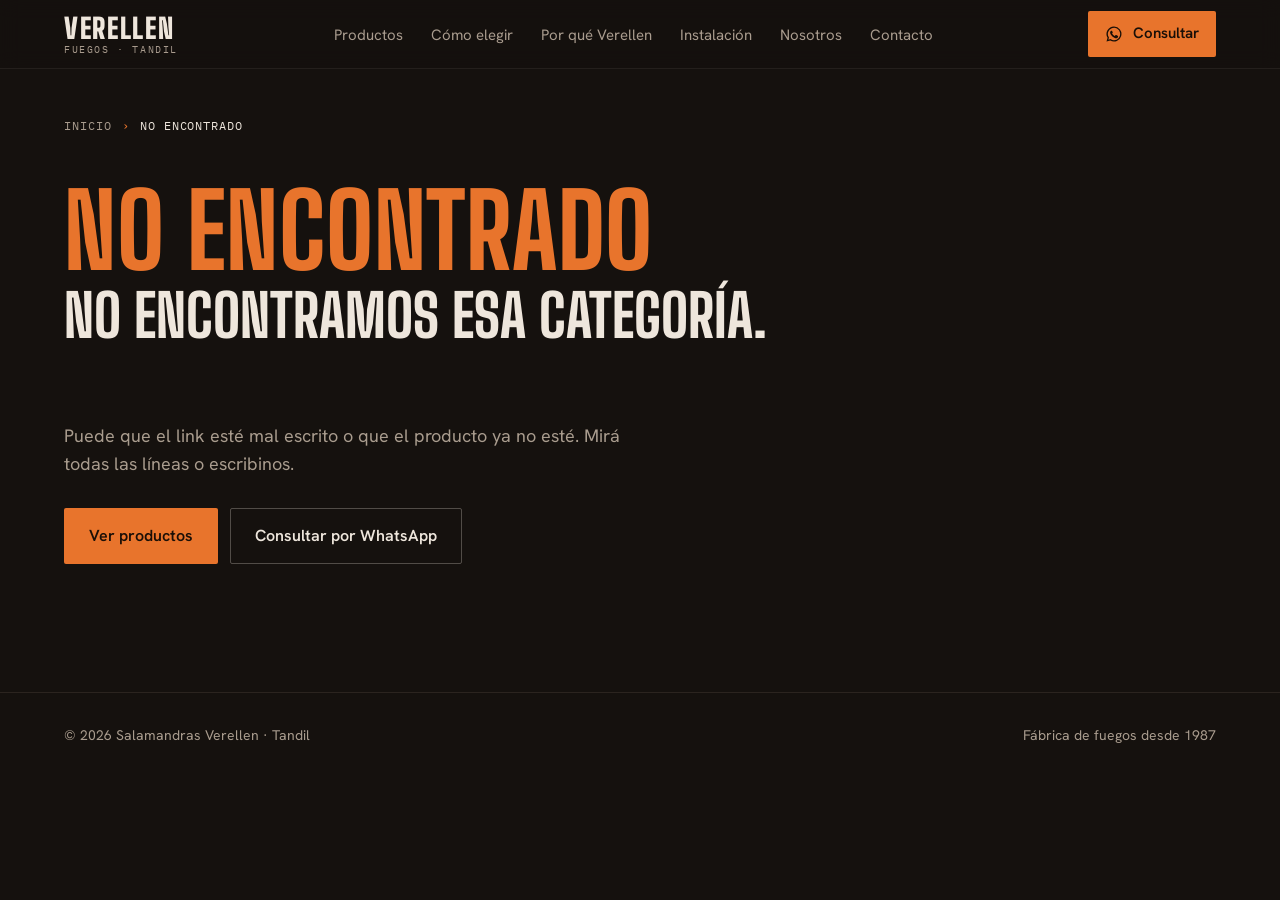
==== categoria.html @ 6d160955 "Catálogo navegable: páginas de categoría y de producto Agrega categoria.html y producto.html, que se" ====
<!doctype html>
<html lang="es-AR">
<head>
<meta charset="utf-8">
<meta name="viewport" content="width=device-width, initial-scale=1, viewport-fit=cover">
<title>Catálogo · Verellen</title>
<meta name="description" content="Salamandras, hogares, parrillas y hornos a leña de Verellen. Fabricados en Tandil desde 1987.">
<link rel="preconnect" href="https://fonts.googleapis.com">
<link rel="preconnect" href="https://fonts.gstatic.com" crossorigin>
<link rel="stylesheet" href="https://fonts.googleapis.com/css2?family=Big+Shoulders+Display:wght@500;700;800;900&family=Hanken+Grotesk:wght@400;500;600&family=IBM+Plex+Mono:wght@400;500&display=swap">
<link rel="stylesheet" href="/assets/styles.css">
</head>
<body data-pagina="categoria">

<header class="nav">
  <div class="wrap">
    <a class="logo" href="/" aria-label="Verellen, inicio"><b>VERELLEN</b><span>Fuegos · Tandil</span></a>
    <nav aria-label="Principal">
      <ul>
        <li><a href="/#productos">Productos</a></li>
        <li><a href="/#elegir">Cómo elegir</a></li>
        <li><a href="/#por-que">Por qué Verellen</a></li>
        <li><a href="/#instalacion">Instalación</a></li>
        <li><a href="/#nosotros">Nosotros</a></li>
        <li><a href="/#contacto">Contacto</a></li>
      </ul>
    </nav>
    <a class="btn btn-fuego" href="https://wa.me/5492494595007?text=Hola%21%20Quisiera%20m%C3%A1s%20informaci%C3%B3n%20sobre%20sus%20productos." target="_blank" rel="noopener">
      <svg viewBox="0 0 24 24" fill="currentColor" aria-hidden="true"><path d="M12 2a10 10 0 0 0-8.6 15.1L2 22l5-1.3A10 10 0 1 0 12 2Zm0 18.2a8.2 8.2 0 0 1-4.2-1.2l-.3-.2-3 .8.8-2.9-.2-.3A8.2 8.2 0 1 1 12 20.2Zm4.5-6.1c-.2-.1-1.5-.7-1.7-.8-.2-.1-.4-.1-.6.1l-.8 1c-.1.2-.3.2-.5.1a6.7 6.7 0 0 1-3.3-2.9c-.3-.4.2-.4.7-1.3.1-.2 0-.3 0-.4l-.8-1.8c-.2-.5-.4-.4-.6-.4h-.5a1 1 0 0 0-.7.3 3 3 0 0 0-.9 2.2 5.2 5.2 0 0 0 1.1 2.7 11.8 11.8 0 0 0 4.5 4c1.7.7 2.3.8 3.2.6.5-.1 1.5-.6 1.7-1.2.2-.6.2-1.1.2-1.2-.1-.1-.3-.2-.5-.3Z"/></svg>
      <span>Consultar</span>
    </a>
  </div>
</header>

<main id="app">
  <noscript><div class="wrap pagina"><p class="lead">Para ver el catálogo hace falta JavaScript. Escribinos por WhatsApp al 0249 15 459-5007.</p></div></noscript>
</main>

<footer>
  <div class="wrap">
    <span>© 2026 Salamandras Verellen · Tandil</span>
    <span>Fábrica de fuegos desde 1987</span>
  </div>
</footer>

<a class="wa-flot" href="https://wa.me/5492494595007?text=Hola%21%20Quisiera%20m%C3%A1s%20informaci%C3%B3n%20sobre%20sus%20productos." target="_blank" rel="noopener" aria-label="Escribir por WhatsApp">
  <svg viewBox="0 0 24 24" fill="currentColor" aria-hidden="true"><path d="M12 2a10 10 0 0 0-8.6 15.1L2 22l5-1.3A10 10 0 1 0 12 2Zm0 18.2a8.2 8.2 0 0 1-4.2-1.2l-.3-.2-3 .8.8-2.9-.2-.3A8.2 8.2 0 1 1 12 20.2Zm4.5-6.1c-.2-.1-1.5-.7-1.7-.8-.2-.1-.4-.1-.6.1l-.8 1c-.1.2-.3.2-.5.1a6.7 6.7 0 0 1-3.3-2.9c-.3-.4.2-.4.7-1.3.1-.2 0-.3 0-.4l-.8-1.8c-.2-.5-.4-.4-.6-.4h-.5a1 1 0 0 0-.7.3 3 3 0 0 0-.9 2.2 5.2 5.2 0 0 0 1.1 2.7 11.8 11.8 0 0 0 4.5 4c1.7.7 2.3.8 3.2.6.5-.1 1.5-.6 1.7-1.2.2-.6.2-1.1.2-1.2-.1-.1-.3-.2-.5-.3Z"/></svg>
</a>

<script src="/data/productos.js"></script>
<script src="/assets/catalogo.js"></script>
</body>
</html>
---- assets/styles.css ----
/* Estilos comunes de Verellen: home (index.html), categoria.html y producto.html.
   Layout: una sola columna editorial; el hero es fuego vivo, el resto se apaga hacia la brasa. Dos mundos: calefaccionar / cocinar. */
:root{
  --carbon:#15110E;      /* fondo base */
  --hollin:#1D1814;      /* superficies */
  --hierro:#2B241F;      /* bordes y placeholders */
  --ceniza:#EEE6DC;      /* texto */
  --humo:#A99C8E;        /* texto secundario */
  --brasa:#E8742C;       /* acción */
  --ambar:#F4B04F;       /* brillo */
  --display:"Big Shoulders Display", "Arial Narrow", Impact, sans-serif;
  --body:"Hanken Grotesk", "Helvetica Neue", Arial, sans-serif;
  --mono:"IBM Plex Mono", ui-monospace, Menlo, monospace;
  --gutter:clamp(16px,5vw,64px);
  --max:1440px;
  color-scheme:dark;
}
*{box-sizing:border-box}
html{scroll-behavior:smooth}
@media (prefers-reduced-motion:reduce){html{scroll-behavior:auto}}
body{margin:0;background:var(--carbon);color:var(--ceniza);font-family:var(--body);font-size:17px;line-height:1.55;-webkit-font-smoothing:antialiased;overflow-x:hidden}
a{color:inherit}
img{max-width:100%}
.wrap{max-width:var(--max);margin-inline:auto;padding-inline:var(--gutter)}
.eyebrow{font-family:var(--mono);font-size:12px;letter-spacing:.14em;text-transform:uppercase;color:var(--ambar)}
h1,h2,h3{font-family:var(--display);font-weight:800;line-height:.92;letter-spacing:.005em;text-transform:uppercase;margin:0;text-wrap:balance}
h2{font-size:clamp(44px,7vw,88px)}
h3{font-size:30px;font-weight:700;line-height:1}
p{margin:0}
.lead{color:var(--humo);max-width:56ch;font-size:18px}
[hidden]{display:none!important}
:focus-visible{outline:2px solid var(--ambar);outline-offset:3px;border-radius:2px}

/* Botones */
.btn{display:inline-flex;align-items:center;gap:10px;font-family:var(--body);font-weight:600;font-size:16px;text-decoration:none;padding:15px 24px;min-height:48px;border-radius:2px;border:1px solid transparent;transition:background .2s ease-out,color .2s ease-out,border-color .2s ease-out,transform .2s ease-out}
.btn-fuego{background:var(--brasa);color:#1A0F07}
.btn-fuego:hover{background:var(--ambar)}
.btn-linea{border-color:rgba(238,230,220,.28);color:var(--ceniza)}
.btn-linea:hover{border-color:var(--ceniza)}
.btn svg{width:18px;height:18px;flex:none}

/* Nav */
.nav{position:sticky;top:env(safe-area-inset-top,0px);z-index:20;background:rgba(21,17,14,.82);backdrop-filter:blur(10px);-webkit-backdrop-filter:blur(10px);border-bottom:1px solid rgba(238,230,220,.07)}
.nav .wrap{display:flex;align-items:center;justify-content:space-between;gap:24px;min-height:68px}
.logo{display:flex;flex-direction:column;text-decoration:none;line-height:1;flex:none;white-space:nowrap}
.logo b{font-family:var(--display);font-weight:900;font-size:28px;letter-spacing:.06em}
.logo span{font-family:var(--mono);font-size:10px;letter-spacing:.16em;color:var(--humo);text-transform:uppercase;margin-top:3px}
.nav ul{display:flex;gap:28px;list-style:none;margin:0;padding:0}
.nav ul a{text-decoration:none;font-size:15px;color:var(--humo);transition:color .2s;white-space:nowrap}
.nav ul a:hover{color:var(--ceniza)}
.nav .btn{padding:10px 16px;min-height:42px;font-size:15px}
@media (max-width:1100px){.nav ul{gap:18px}}
@media (max-width:900px){.nav ul{display:none}}
@media (max-width:420px){.nav .btn span{display:none}}

/* Hero */
.hero{position:relative;overflow:hidden;isolation:isolate;border-bottom:1px solid var(--hierro);background:var(--carbon) url(hero-bg.jpg) 70% 80%/cover no-repeat}
@media (max-width:759px){.hero{background-image:url(hero-bg-mobile.jpg)}}
.hero-video{position:absolute;inset:0;width:100%;height:100%;object-fit:cover;object-position:70% 80%;z-index:-1}
@media (prefers-reduced-motion:reduce){.hero-video{display:none}}
.hero::after{content:"";position:absolute;inset:0;z-index:-1;background:linear-gradient(90deg,rgba(21,17,14,.92) 0%,rgba(21,17,14,.55) 50%,rgba(21,17,14,.15) 100%),linear-gradient(0deg,var(--carbon) 0%,transparent 35%)}
.hero .wrap{padding-block:clamp(72px,12vw,150px) clamp(56px,8vw,96px);display:grid;gap:28px}
.hero h1{font-size:clamp(50px,8.5vw,124px);max-width:12ch}
.hero h1 em{font-style:normal;color:var(--brasa)}
.hero .lead{color:#CFC4B7;font-size:clamp(17px,1.6vw,20px)}
.ctas{display:flex;flex-wrap:wrap;gap:12px;margin-top:8px}

/* Secciones */
section{padding-block:clamp(72px,10vw,128px)}
.titulo{display:grid;gap:10px}
.titulo h2{font-size:clamp(56px,8vw,104px);color:var(--brasa)}
.subtitulo{font-family:var(--display);font-weight:800;font-size:clamp(32px,4.6vw,60px);line-height:.95;text-transform:uppercase;color:var(--ceniza);text-wrap:balance}
#por-que,.mundo[id]{scroll-margin-top:clamp(72px,8vw,110px)}
.cabeza{display:grid;gap:18px;margin-bottom:clamp(36px,5vw,56px)}

/* Placeholders de foto */
.foto{position:relative;background:var(--hollin);background-image:repeating-linear-gradient(135deg,rgba(238,230,220,.035) 0 1px,transparent 1px 14px);border:1px dashed rgba(238,230,220,.14);display:flex;align-items:flex-end;padding:14px;max-width:100%;overflow:hidden}
.foto::before{content:"";position:absolute;left:50%;bottom:-40%;width:90%;aspect-ratio:1;transform:translateX(-50%);background:radial-gradient(circle,rgba(232,116,44,.22),transparent 65%);pointer-events:none}
.foto small{position:relative;font-family:var(--mono);font-size:11px;letter-spacing:.06em;color:var(--humo);text-transform:uppercase}
.foto small::before{content:"FOTO · ";color:var(--brasa)}

/* Dos mundos */
.mundos{display:grid;gap:clamp(48px,7vw,88px)}
.mundo{display:grid;gap:clamp(20px,2.5vw,32px);border-top:1px solid var(--hierro);padding-top:28px}
.mundo h3{font-size:clamp(36px,4vw,52px);font-weight:800}
.cats{display:grid;grid-template-columns:repeat(5,minmax(0,1fr));gap:20px}
@media (max-width:1200px){.cats{grid-template-columns:repeat(3,minmax(0,1fr))}}
@media (max-width:760px){.cats{grid-template-columns:repeat(2,minmax(0,1fr));gap:16px}}
.cat{display:grid;gap:14px;align-content:start;text-decoration:none;color:inherit}
.cat .foto{aspect-ratio:4/5;transition:border-color .25s ease-out}
.cat .foto::before{opacity:.5;transition:opacity .3s ease-out}
.cat:hover .foto{border-color:rgba(232,116,44,.6)}
.cat:hover .foto::before{opacity:1}
.cat-txt{display:grid;gap:4px}
.cat-txt b{font-family:var(--display);font-weight:700;font-size:26px;text-transform:uppercase;line-height:1;display:flex;justify-content:space-between;align-items:baseline;gap:8px}
.cat-txt b i{font-style:normal;font-family:var(--body);font-size:18px;color:var(--brasa);transition:transform .2s ease-out}
.cat:hover .cat-txt b i{transform:translateX(4px)}
.cat-txt>span{font-size:14px;color:var(--humo)}
@media (max-width:760px){.cat-txt b{font-size:22px}}
.nuevo{font-family:var(--mono);font-size:10px;letter-spacing:.1em;color:#1A0F07;background:var(--ambar);padding:2px 6px;border-radius:2px;vertical-align:middle;margin-left:6px}

/* Ficha destacada */
.ficha-sec{background:var(--hollin);border-block:1px solid var(--hierro)}
.ficha{display:grid;grid-template-columns:minmax(0,1fr) minmax(0,1fr);gap:clamp(32px,5vw,72px);align-items:center}
@media (max-width:860px){.ficha{grid-template-columns:1fr}}
.ficha .foto{aspect-ratio:1;background-color:var(--carbon)}
.ficha-info{display:grid;gap:22px}
.modelo{font-family:var(--display);font-weight:900;font-size:clamp(72px,10vw,132px);line-height:.85;color:var(--ceniza)}
.modelo small{display:block;font-family:var(--mono);font-weight:400;font-size:12px;letter-spacing:.14em;color:var(--ambar);margin-bottom:12px}
.specs{display:grid;grid-template-columns:repeat(2,minmax(0,1fr));border-top:1px solid var(--hierro)}
.specs div{display:flex;justify-content:space-between;gap:12px;padding:12px 0;border-bottom:1px solid var(--hierro);font-family:var(--mono);font-size:14px;font-variant-numeric:tabular-nums}
.specs div:nth-child(odd){padding-right:20px}
.specs div:nth-child(even){padding-left:20px;border-left:1px solid var(--hierro)}
.specs dt{color:var(--humo)}
.specs dd{margin:0;color:var(--ceniza);text-align:right}
@media (max-width:480px){.specs{grid-template-columns:1fr}.specs div:nth-child(odd),.specs div:nth-child(even){padding-inline:0;border-left:0}}

/* Pasos para elegir */
.pasos{display:grid;grid-template-columns:repeat(3,minmax(0,1fr));gap:0;counter-reset:paso}
.paso{padding:28px 28px 8px 0;display:grid;gap:12px;align-content:start;border-top:2px solid var(--hierro);position:relative}
.paso+.paso{padding-left:28px}
.paso::before{counter-increment:paso;content:"0" counter(paso);font-family:var(--mono);font-size:13px;color:var(--brasa)}
.paso:first-child{border-top-color:var(--brasa)}
.paso p{color:var(--humo);font-size:16px}
@media (max-width:820px){.pasos{grid-template-columns:1fr}.paso+.paso{padding-left:0}}

/* Por qué */
.porque{display:grid;grid-template-columns:repeat(2,minmax(0,1fr));gap:1px;background:var(--hierro);border:1px solid var(--hierro)}
.porque div{background:var(--carbon);padding:clamp(24px,3vw,36px);display:grid;gap:10px;align-content:start}
.porque b{font-family:var(--display);font-weight:700;font-size:28px;text-transform:uppercase;line-height:1}
.porque p{color:var(--humo);font-size:16px;max-width:44ch}
@media (max-width:700px){.porque{grid-template-columns:1fr}}

/* Instalación */
.insta{display:grid;grid-template-columns:minmax(0,1fr) minmax(0,1.3fr);gap:clamp(32px,5vw,72px);align-items:start}
@media (max-width:860px){.insta{grid-template-columns:1fr}}
.insta-txt{display:grid;gap:20px}
.galeria{display:grid;grid-template-columns:repeat(3,minmax(0,1fr));gap:12px}
.galeria .foto{aspect-ratio:3/4}
.galeria .foto:first-child{grid-column:span 2;grid-row:span 2;aspect-ratio:auto}

/* Historia */
.historia{display:grid;grid-template-columns:minmax(0,auto) minmax(0,1fr);gap:clamp(24px,5vw,80px);align-items:center}
.anio{font-family:var(--display);font-weight:900;font-size:clamp(110px,22vw,300px);line-height:.8;color:transparent;-webkit-text-stroke:1.5px var(--brasa)}
.historia .txt{display:grid;gap:18px}
@media (max-width:760px){.historia{grid-template-columns:1fr}}

/* Contacto */
.contacto{background:radial-gradient(120% 90% at 85% 110%,rgba(232,116,44,.28),transparent 60%),var(--hollin);border-top:1px solid var(--hierro)}
.contacto-grid{display:grid;grid-template-columns:minmax(0,1.3fr) minmax(0,1fr);gap:clamp(40px,6vw,96px)}
@media (max-width:860px){.contacto-grid{grid-template-columns:1fr}}
.canales{display:grid;gap:0;align-content:start}
.canal{display:grid;gap:4px;padding:18px 0;border-bottom:1px solid var(--hierro)}
.canal:first-child{border-top:1px solid var(--hierro)}
.canal span{font-family:var(--mono);font-size:11px;letter-spacing:.12em;text-transform:uppercase;color:var(--humo)}
.canal a,.canal p{font-size:19px;text-decoration:none;word-break:break-word}
.canal a:hover{color:var(--ambar)}
.pendiente{color:var(--ambar);font-family:var(--mono);font-size:13px}

footer{padding-block:32px calc(32px + env(safe-area-inset-bottom,0px));border-top:1px solid var(--hierro);color:var(--humo);font-size:14px}
footer .wrap{display:flex;flex-wrap:wrap;justify-content:space-between;gap:12px}

/* WhatsApp flotante (mobile) */
.wa-flot{position:fixed;right:16px;bottom:calc(16px + env(safe-area-inset-bottom,0px));z-index:30;width:56px;height:56px;border-radius:50%;background:var(--brasa);color:#1A0F07;display:none;align-items:center;justify-content:center;box-shadow:0 8px 24px rgba(0,0,0,.45)}
.wa-flot svg{width:26px;height:26px}
@media (max-width:760px){.wa-flot{display:flex}}

/* Entrada suave: visible por defecto, se anima solo si hay JS */
.js .rev{opacity:0;transform:translateY(16px);transition:opacity .6s ease-out,transform .6s ease-out}
.js .rev.vis{opacity:1;transform:none}
@media (prefers-reduced-motion:reduce){.js .rev{opacity:1;transform:none;transition:none}}

/* ---------- Catálogo: categoria.html y producto.html ---------- */
.pagina{padding-block:clamp(28px,4vw,48px) clamp(72px,10vw,128px)}
.miga ol{display:flex;flex-wrap:wrap;gap:6px 10px;list-style:none;margin:0 0 clamp(28px,4vw,48px);padding:0;font-family:var(--mono);font-size:12px;letter-spacing:.08em;text-transform:uppercase;color:var(--humo)}
.miga li+li::before{content:"›";margin-right:10px;color:var(--brasa)}
.miga a{text-decoration:none;transition:color .2s}
.miga a:hover{color:var(--ceniza)}
.miga [aria-current]{color:var(--ceniza)}
.titulo h1{font-size:clamp(56px,8vw,104px);color:var(--brasa)}

/* Foto de producto (con imagen real); sin imagen se usa .foto */
.media{position:relative;aspect-ratio:1;background:var(--hollin);border:1px solid var(--hierro);overflow:hidden}
.media img{display:block;width:100%;height:100%;object-fit:cover;transition:transform .4s ease-out}
.prod .foto{aspect-ratio:1}
.cat:hover .media{border-color:rgba(232,116,44,.6)}
.cat:hover .media img{transform:scale(1.03)}
.clave{list-style:none;margin:2px 0 0;padding:0;display:grid;gap:2px;font-family:var(--mono);font-size:12.5px;color:var(--humo);font-variant-numeric:tabular-nums}

/* Filtro por m² (salamandras) */
.filtro{display:grid;gap:16px;margin-bottom:clamp(36px,5vw,56px)}
.filtro-titulo{font-family:var(--display);font-weight:700;font-size:clamp(24px,2.6vw,32px);line-height:1;text-transform:uppercase}
.chips{display:flex;flex-wrap:wrap;gap:10px}
.chip{font-family:var(--mono);font-size:13px;letter-spacing:.04em;padding:10px 16px;min-height:44px;border:1px solid rgba(238,230,220,.28);border-radius:2px;background:transparent;color:var(--ceniza);cursor:pointer;transition:background .2s ease-out,border-color .2s ease-out,color .2s ease-out}
.chip:hover{border-color:var(--ceniza)}
.chip[aria-pressed="true"]{background:var(--brasa);border-color:var(--brasa);color:#1A0F07}
.chip span{opacity:.65;margin-left:4px}
.grupo-titulo{font-size:clamp(36px,4vw,52px)}
.vacio{display:grid;gap:18px;justify-items:start;border-top:1px solid var(--hierro);padding-top:28px}

/* Categoría con dos productos, lado a lado */
.duo{display:grid;grid-template-columns:repeat(2,minmax(0,1fr));gap:clamp(32px,4vw,56px)}
@media (max-width:760px){.duo{grid-template-columns:1fr}}
.duo-item{display:grid;gap:20px;align-content:start;border-top:1px solid var(--hierro);padding-top:28px}
.duo-item .media,.duo-item .foto{aspect-ratio:4/3}
.duo-item h2{font-size:clamp(40px,5vw,64px)}
.duo-item h2 a{text-decoration:none}
.duo-item h2 a:hover{color:var(--ambar)}

/* Próximamente */
.proximo{display:grid;gap:22px;justify-items:start;max-width:56ch}

/* Ficha de producto */
.producto{display:grid;grid-template-columns:minmax(0,1fr) minmax(0,1fr);gap:clamp(32px,5vw,72px);align-items:start}
@media (max-width:860px){.producto{grid-template-columns:1fr}}
.visor{display:grid;gap:12px}
.visor .media,.visor .foto{aspect-ratio:4/3}
.visor .media img{object-fit:contain}
.miniaturas{display:grid;grid-template-columns:repeat(auto-fill,minmax(68px,1fr));gap:8px}
.miniaturas button{padding:0;aspect-ratio:1;border:1px solid var(--hierro);border-radius:2px;background:var(--hollin);overflow:hidden;cursor:pointer}
.miniaturas img{display:block;width:100%;height:100%;object-fit:cover;opacity:.6;transition:opacity .2s}
.miniaturas button:hover img,.miniaturas button[aria-current="true"] img{opacity:1}
.miniaturas button[aria-current="true"]{border-color:var(--brasa)}
.producto .modelo{font-size:clamp(60px,8vw,112px);overflow-wrap:break-word}
.producto .modelo.largo{font-size:clamp(40px,5vw,72px);line-height:.92}
.prod-sub{font-family:var(--mono);font-size:12px;letter-spacing:.12em;text-transform:uppercase;color:var(--ambar)}
.prod-desc{display:grid;gap:14px;color:var(--humo);max-width:60ch}
.prod-lista{display:grid;gap:8px}
.prod-lista h2{font-size:24px;font-weight:700;line-height:1}
.prod-lista ul{margin:0;padding-left:18px;color:var(--humo);display:grid;gap:4px}
.otros{margin-top:clamp(64px,8vw,112px)}
.cats.cuatro{grid-template-columns:repeat(4,minmax(0,1fr))}
@media (max-width:1000px){.cats.cuatro{grid-template-columns:repeat(2,minmax(0,1fr))}}
.no-encontrado{display:grid;gap:22px;justify-items:start}
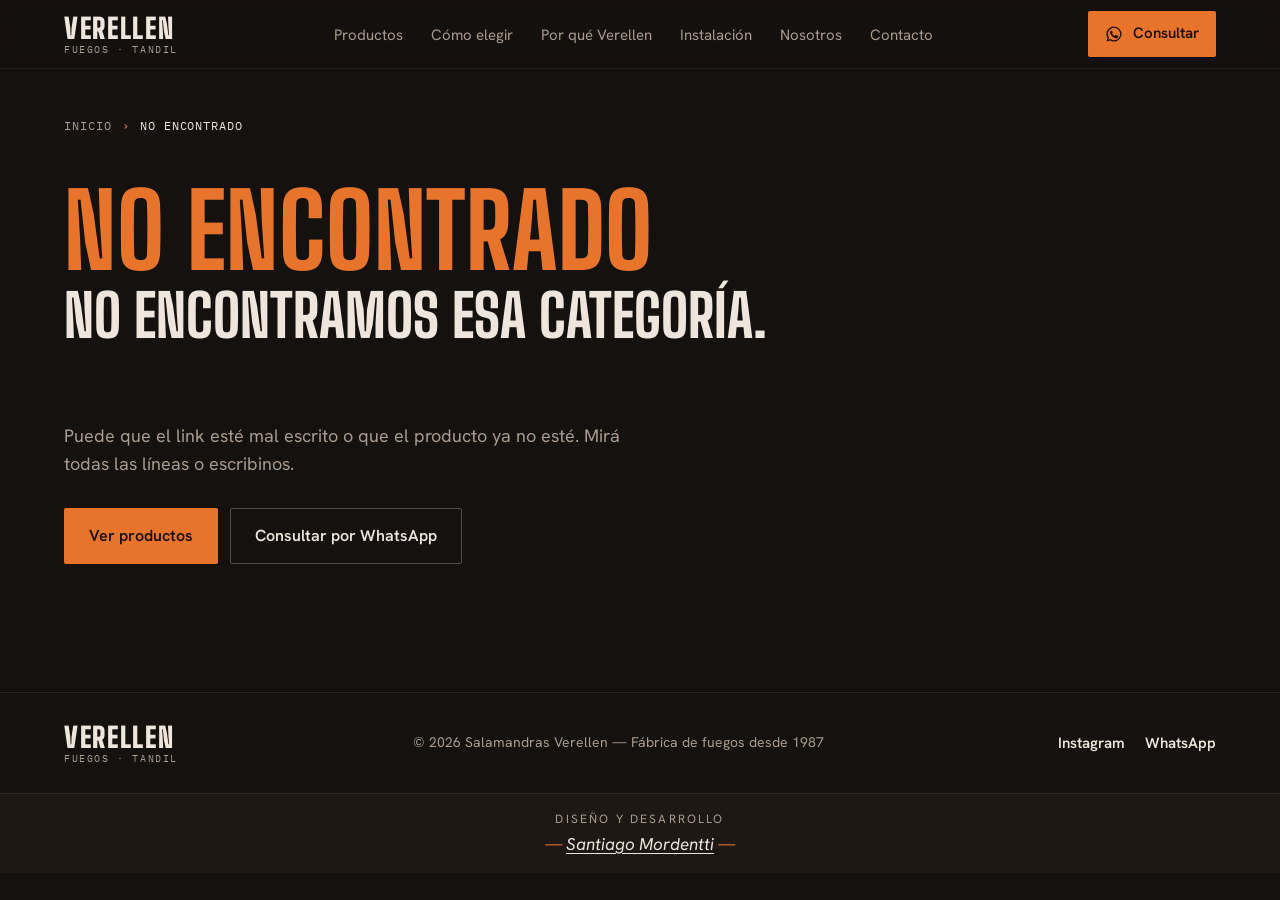
==== commit 3feaa93c: "Footer nuevo con franja de crédito en todas las páginas Fila con logo, copyright y links a Instagram" ====
--- a/categoria.html
+++ b/categoria.html
@@ -37,9 +37,19 @@
 </main>
 
 <footer>
-  <div class="wrap">
-    <span>© 2026 Salamandras Verellen · Tandil</span>
-    <span>Fábrica de fuegos desde 1987</span>
+  <div class="wrap pie-fila">
+    <a class="logo" href="/" aria-label="Verellen, inicio"><b>VERELLEN</b><span>Fuegos · Tandil</span></a>
+    <p class="pie-copy">© 2026 Salamandras Verellen — Fábrica de fuegos desde 1987</p>
+    <div class="pie-links">
+      <a href="https://www.instagram.com/salamandrasverellen/" target="_blank" rel="noopener">Instagram</a>
+      <a href="https://wa.me/5492494595007?text=Hola%21%20Quisiera%20m%C3%A1s%20informaci%C3%B3n%20sobre%20sus%20productos." target="_blank" rel="noopener">WhatsApp</a>
+    </div>
+  </div>
+  <div class="pie-credito">
+    <div class="wrap">
+      <p class="pie-credito-label">Diseño y desarrollo</p>
+      <p class="pie-credito-nombre"><a href="https://portfolio-weld-nine-48.vercel.app/" target="_blank" rel="noopener noreferrer" aria-label="Ver el portfolio de Santiago Mordentti (abre en una pestaña nueva)"><span class="raya" aria-hidden="true">—</span> <span class="nombre">Santiago Mordentti</span> <span class="raya" aria-hidden="true">—</span></a></p>
+    </div>
   </div>
 </footer>
 
--- a/assets/styles.css
+++ b/assets/styles.css
@@ -86,6 +86,9 @@
 .cats{display:grid;grid-template-columns:repeat(5,minmax(0,1fr));gap:20px}
 @media (max-width:1200px){.cats{grid-template-columns:repeat(3,minmax(0,1fr))}}
 @media (max-width:760px){.cats{grid-template-columns:repeat(2,minmax(0,1fr));gap:16px}}
+/* Grupo de 6 tarjetas: 6 columnas en pantallas grandes y 3 hasta tablet, para que no quede una sola en la segunda fila */
+@media (min-width:1281px){.cats.seis{grid-template-columns:repeat(6,minmax(0,1fr))}}
+@media (min-width:761px) and (max-width:1280px){.cats.seis{grid-template-columns:repeat(3,minmax(0,1fr))}}
 .cat{display:grid;gap:14px;align-content:start;text-decoration:none;color:inherit}
 .cat .foto{aspect-ratio:4/5;transition:border-color .25s ease-out}
 .cat .foto::before{opacity:.5;transition:opacity .3s ease-out}
@@ -157,8 +160,24 @@
 .canal a:hover{color:var(--ambar)}
 .pendiente{color:var(--ambar);font-family:var(--mono);font-size:13px}
 
-footer{padding-block:32px calc(32px + env(safe-area-inset-bottom,0px));border-top:1px solid var(--hierro);color:var(--humo);font-size:14px}
-footer .wrap{display:flex;flex-wrap:wrap;justify-content:space-between;gap:12px}
+/* Footer: fila con logo, copyright y links, y abajo la franja de crédito (misma estructura que HRK Sports) */
+footer{border-top:1px solid var(--hierro)}
+.pie-fila{display:flex;align-items:center;justify-content:space-between;gap:24px;padding-block:28px}
+.pie-copy{color:var(--humo);font-size:14px;text-align:center}
+.pie-links{display:flex;gap:20px}
+.pie-links a{display:inline-flex;align-items:center;min-height:44px;color:var(--ceniza);font-size:15px;font-weight:600;text-decoration:none;transition:color .2s}
+.pie-links a:hover{color:var(--brasa)}
+@media (max-width:760px){.pie-fila{flex-direction:column;justify-content:center;text-align:center;gap:12px}}
+.pie-credito{border-top:1px solid var(--hierro);background:var(--hollin);padding:16px 0 calc(16px + env(safe-area-inset-bottom,0px));text-align:center}
+.pie-credito-label{font-size:12px;letter-spacing:.18em;text-transform:uppercase;color:var(--humo)}
+.pie-credito-nombre{margin-top:2px;font-style:italic;color:var(--ceniza)}
+/* padding y margin negativos iguales: el área táctil llega a 44px sin mover el texto */
+.pie-credito-nombre a{display:inline-block;padding:10px 4px;margin:-10px -4px;color:inherit;text-decoration:none;transition:color .2s}
+.pie-credito-nombre .nombre{text-decoration:underline;text-underline-offset:3px}
+.pie-credito-nombre .raya{color:var(--brasa)}
+.pie-credito-nombre a:hover{color:var(--brasa)}
+/* En celular el WhatsApp flotante (56px + 16px de margen) queda debajo del crédito, sin taparlo */
+@media (max-width:760px){.pie-credito{padding-bottom:calc(88px + env(safe-area-inset-bottom,0px))}}
 
 /* WhatsApp flotante (mobile) */
 .wa-flot{position:fixed;right:16px;bottom:calc(16px + env(safe-area-inset-bottom,0px));z-index:30;width:56px;height:56px;border-radius:50%;background:var(--brasa);color:#1A0F07;display:none;align-items:center;justify-content:center;box-shadow:0 8px 24px rgba(0,0,0,.45)}
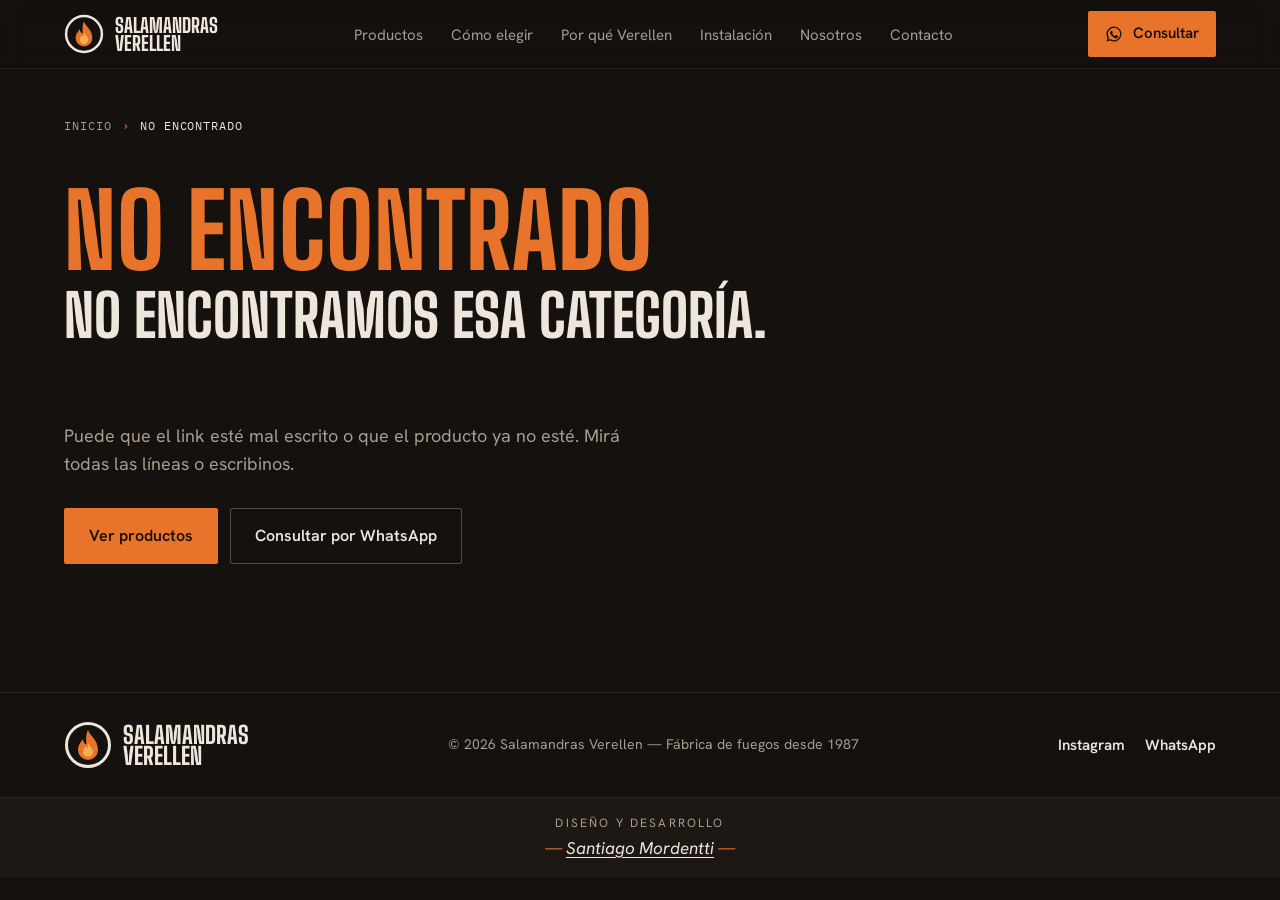
==== commit 2528b2ca: "Logo nuevo con llama animada y favicon Reemplaza el logo de texto por el símbolo del círculo con lla" ====
--- a/categoria.html
+++ b/categoria.html
@@ -3,6 +3,7 @@
 <head>
 <meta charset="utf-8">
 <meta name="viewport" content="width=device-width, initial-scale=1, viewport-fit=cover">
+<link rel="icon" href="/assets/favicon.svg" type="image/svg+xml">
 <title>Catálogo · Verellen</title>
 <meta name="description" content="Salamandras, hogares, parrillas y hornos a leña de Verellen. Fabricados en Tandil desde 1987.">
 <link rel="preconnect" href="https://fonts.googleapis.com">
@@ -14,7 +15,7 @@
 
 <header class="nav">
   <div class="wrap">
-    <a class="logo" href="/" aria-label="Verellen, inicio"><b>VERELLEN</b><span>Fuegos · Tandil</span></a>
+    <a class="logo" href="/" aria-label="Salamandras Verellen, inicio"><svg class="logo-icono" viewBox="0 0 48 48" aria-hidden="true"><circle cx="24" cy="24" r="21.5" fill="none" stroke="currentColor" stroke-width="3"/><g class="llama"><path d="M24 9c2 6 10 10 10 20a10 10 0 0 1-20 0c0-5 3-8 5-11 0 3 1.5 5 3.5 5.5C22 17 22 13 24 9z" fill="var(--brasa)"/></g><g class="llama-centro"><path d="M24 22c1 3 5 5 5 9a5 5 0 0 1-10 0c0-3 2-4.5 3-6 .3 1.5 1 2 2 2-.5-2-.6-3.5 0-5z" fill="var(--ambar)"/></g></svg><span class="logo-texto"><span>Salamandras</span><span>Verellen</span></span></a>
     <nav aria-label="Principal">
       <ul>
         <li><a href="/#productos">Productos</a></li>
@@ -38,7 +39,7 @@
 
 <footer>
   <div class="wrap pie-fila">
-    <a class="logo" href="/" aria-label="Verellen, inicio"><b>VERELLEN</b><span>Fuegos · Tandil</span></a>
+    <a class="logo" href="/" aria-label="Salamandras Verellen, inicio"><svg class="logo-icono" viewBox="0 0 48 48" aria-hidden="true"><circle cx="24" cy="24" r="21.5" fill="none" stroke="currentColor" stroke-width="3"/><g class="llama"><path d="M24 9c2 6 10 10 10 20a10 10 0 0 1-20 0c0-5 3-8 5-11 0 3 1.5 5 3.5 5.5C22 17 22 13 24 9z" fill="var(--brasa)"/></g><g class="llama-centro"><path d="M24 22c1 3 5 5 5 9a5 5 0 0 1-10 0c0-3 2-4.5 3-6 .3 1.5 1 2 2 2-.5-2-.6-3.5 0-5z" fill="var(--ambar)"/></g></svg><span class="logo-texto"><span>Salamandras</span><span>Verellen</span></span></a>
     <p class="pie-copy">© 2026 Salamandras Verellen — Fábrica de fuegos desde 1987</p>
     <div class="pie-links">
       <a href="https://www.instagram.com/salamandrasverellen/" target="_blank" rel="noopener">Instagram</a>
--- a/assets/styles.css
+++ b/assets/styles.css
@@ -42,9 +42,20 @@
 /* Nav */
 .nav{position:sticky;top:env(safe-area-inset-top,0px);z-index:20;background:rgba(21,17,14,.82);backdrop-filter:blur(10px);-webkit-backdrop-filter:blur(10px);border-bottom:1px solid rgba(238,230,220,.07)}
 .nav .wrap{display:flex;align-items:center;justify-content:space-between;gap:24px;min-height:68px}
-.logo{display:flex;flex-direction:column;text-decoration:none;line-height:1;flex:none;white-space:nowrap}
-.logo b{font-family:var(--display);font-weight:900;font-size:28px;letter-spacing:.06em}
-.logo span{font-family:var(--mono);font-size:10px;letter-spacing:.16em;color:var(--humo);text-transform:uppercase;margin-top:3px}
+/* Logo: símbolo (círculo con llama) + "Salamandras / Verellen". El círculo toma el color del texto (currentColor) */
+.logo{display:flex;align-items:center;gap:11px;text-decoration:none;color:var(--ceniza);flex:none;white-space:nowrap}
+.logo-icono{display:block;width:40px;height:40px;flex:none}
+.logo-texto{display:flex;flex-direction:column;text-align:left;font-family:var(--display);font-weight:800;font-size:20px;line-height:.9;text-transform:uppercase}
+footer .logo-icono{width:48px;height:48px}
+footer .logo-texto{font-size:24px}
+@media (max-width:419px){.nav .logo-icono{width:34px;height:34px}.nav .logo-texto{font-size:17px}}
+/* La llama crece desde su base (fill-box: el origen se mide sobre la llama, no sobre todo el SVG) */
+@keyframes llama{0%,100%{transform:scaleY(1) scaleX(1) skewX(0)}25%{transform:scaleY(1.07) scaleX(.96) skewX(-2deg)}50%{transform:scaleY(.95) scaleX(1.03) skewX(1.5deg)}75%{transform:scaleY(1.04) scaleX(.98) skewX(-1deg)}}
+@keyframes llama-centro{0%,100%{opacity:1;transform:scaleY(1)}50%{opacity:.75;transform:scaleY(.9)}}
+.logo-icono .llama,.logo-icono .llama-centro{transform-box:fill-box;transform-origin:50% 92%}
+.logo-icono .llama{animation:llama 1.6s ease-in-out infinite}
+.logo-icono .llama-centro{animation:llama-centro 1.1s ease-in-out infinite}
+@media (prefers-reduced-motion:reduce){.logo-icono .llama,.logo-icono .llama-centro{animation:none}}
 .nav ul{display:flex;gap:28px;list-style:none;margin:0;padding:0}
 .nav ul a{text-decoration:none;font-size:15px;color:var(--humo);transition:color .2s;white-space:nowrap}
 .nav ul a:hover{color:var(--ceniza)}
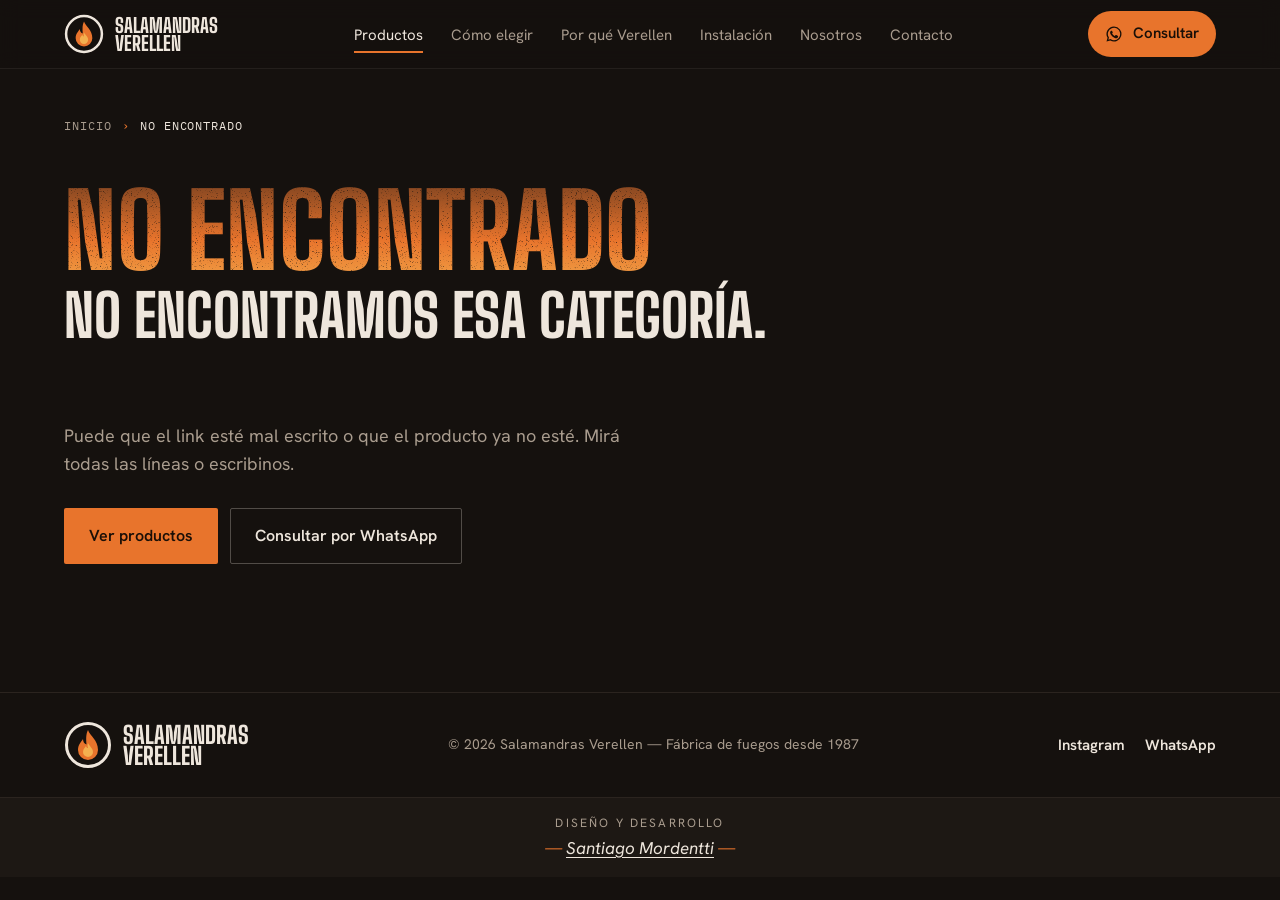
==== commit 202a281c: "Nav: botón píldora, subrayado que crece y sección actual marcada En la home, un IntersectionObserver" ====
--- a/categoria.html
+++ b/categoria.html
@@ -18,7 +18,7 @@
     <a class="logo" href="/" aria-label="Salamandras Verellen, inicio"><svg class="logo-icono" viewBox="0 0 48 48" aria-hidden="true"><circle cx="24" cy="24" r="21.5" fill="none" stroke="currentColor" stroke-width="3"/><g class="llama"><path d="M24 9c2 6 10 10 10 20a10 10 0 0 1-20 0c0-5 3-8 5-11 0 3 1.5 5 3.5 5.5C22 17 22 13 24 9z" fill="var(--brasa)"/></g><g class="llama-centro"><path d="M24 22c1 3 5 5 5 9a5 5 0 0 1-10 0c0-3 2-4.5 3-6 .3 1.5 1 2 2 2-.5-2-.6-3.5 0-5z" fill="var(--ambar)"/></g></svg><span class="logo-texto"><span>Salamandras</span><span>Verellen</span></span></a>
     <nav aria-label="Principal">
       <ul>
-        <li><a href="/#productos">Productos</a></li>
+        <li><a href="/#productos" aria-current="true">Productos</a></li>
         <li><a href="/#elegir">Cómo elegir</a></li>
         <li><a href="/#por-que">Por qué Verellen</a></li>
         <li><a href="/#instalacion">Instalación</a></li>
--- a/assets/styles.css
+++ b/assets/styles.css
@@ -8,6 +8,10 @@
   --humo:#A99C8E;        /* texto secundario */
   --brasa:#E8742C;       /* acción */
   --ambar:#F4B04F;       /* brillo */
+  --brasa-1:#6B3A1E;     /* títulos Brasa: carbonizado (arriba) */
+  --brasa-2:var(--brasa);/* títulos Brasa: brasa (55%) */
+  --brasa-3:var(--ambar);/* títulos Brasa: ámbar (abajo) */
+  --brasa-apagada:#7A4322; /* títulos Brasa antes de encenderse */
   --display:"Big Shoulders Display", "Arial Narrow", Impact, sans-serif;
   --body:"Hanken Grotesk", "Helvetica Neue", Arial, sans-serif;
   --mono:"IBM Plex Mono", ui-monospace, Menlo, monospace;
@@ -57,9 +61,12 @@
 .logo-icono .llama-centro{animation:llama-centro 1.1s ease-in-out infinite}
 @media (prefers-reduced-motion:reduce){.logo-icono .llama,.logo-icono .llama-centro{animation:none}}
 .nav ul{display:flex;gap:28px;list-style:none;margin:0;padding:0}
-.nav ul a{text-decoration:none;font-size:15px;color:var(--humo);transition:color .2s;white-space:nowrap}
-.nav ul a:hover{color:var(--ceniza)}
-.nav .btn{padding:10px 16px;min-height:42px;font-size:15px}
+.nav ul a{position:relative;text-decoration:none;font-size:15px;color:var(--humo);transition:color .2s;white-space:nowrap}
+/* Subrayado naranja que crece de izquierda a derecha: al pasar el mouse, con foco de teclado y en la sección actual */
+.nav ul a::after{content:"";position:absolute;left:0;top:calc(100% + 6px);width:0;height:2px;background:var(--brasa);transition:width .25s ease-out}
+.nav ul a:hover,.nav ul a:focus-visible,.nav ul a[aria-current]{color:var(--ceniza)}
+.nav ul a:hover::after,.nav ul a:focus-visible::after,.nav ul a[aria-current]::after{width:100%}
+.nav .btn{padding:10px 16px;min-height:42px;font-size:15px;border-radius:999px}
 @media (max-width:1100px){.nav ul{gap:18px}}
 @media (max-width:900px){.nav ul{display:none}}
 @media (max-width:420px){.nav .btn span{display:none}}
@@ -82,6 +89,42 @@
 .titulo h2{font-size:clamp(56px,8vw,104px);color:var(--brasa)}
 .subtitulo{font-family:var(--display);font-weight:800;font-size:clamp(32px,4.6vw,60px);line-height:.95;text-transform:uppercase;color:var(--ceniza);text-wrap:balance}
 #por-que,.mundo[id]{scroll-margin-top:clamp(72px,8vw,110px)}
+
+/* Títulos Brasa: degradado de carbonizado a ámbar recortado al texto, con motitas chamuscadas encima.
+   Sin soporte de background-clip:text quedan en naranja sólido (el color de arriba). */
+@supports ((-webkit-background-clip:text) or (background-clip:text)){
+  .titulo h2,.titulo h1,.hero h1 em{color:transparent;-webkit-text-fill-color:transparent;
+    background-image:url(textura-quemado.svg),linear-gradient(180deg,var(--brasa-1) 0%,var(--brasa-2) 55%,var(--brasa-3) 100%);
+    background-size:300px 300px,100% 100%;background-repeat:repeat,no-repeat;-webkit-background-clip:text;background-clip:text;
+    /* El fondo solo pinta dentro de la caja: con line-height .92 las tildes (Ó, É) y el pie del "¿" quedan afuera y desaparecen.
+       El padding agranda la caja y el margen negativo lo compensa, así no se mueve nada */
+    padding-block:.14em .2em;margin-block:-.14em -.2em}
+  /* Encendido (solo en la home, .encender): el degradado mide 300% de alto; arriba está apagado y abajo encendido.
+     Sin JS o con menos movimiento no aplica y el título se ve encendido desde el principio. */
+  @media (prefers-reduced-motion:no-preference){
+    .js .encender{background-image:url(textura-quemado.svg),linear-gradient(180deg,var(--brasa-apagada) 0%,var(--brasa-apagada) 33.333%,var(--brasa-1) 66.667%,var(--brasa-2) 85%,var(--brasa-3) 100%);
+      background-size:300px 300px,100% 300%;background-position:0 0,0 0;transition:background-position 1.2s ease-out}
+    .js .encender.encendido{background-position:0 0,0 100%;animation:resplandor 1.6s ease-out}
+  }
+}
+/* drop-shadow en vez de text-shadow: con el texto recortado, text-shadow se pinta encima del degradado */
+@keyframes resplandor{0%,100%{filter:drop-shadow(0 0 0 rgba(232,116,44,0))}35%{filter:drop-shadow(0 0 18px rgba(232,116,44,.4))}}
+
+/* Sección clara (reusable): fondo crema y textos oscuros. El degradado Brasa se oscurece para mantener contraste */
+.seccion-clara{--texto:var(--carbon);--texto-2:#5C5047;--linea:rgba(21,17,14,.15);--pendiente:#A4501A;--brasa-1:#4A2612;--brasa-2:#C25A1F;--brasa-3:#CF6A28;background:var(--ceniza);color:var(--texto)}
+.seccion-clara .subtitulo,.seccion-clara h3{color:var(--texto)}
+.seccion-clara .lead{color:var(--texto-2)}
+.seccion-clara :focus-visible{outline-color:var(--carbon)}
+.seccion-clara .cat-txt>span{color:var(--texto-2)}
+.seccion-clara .pendiente{color:var(--pendiente)}
+/* Placeholders de foto en versión clara: un paso más oscuros que la sección, rayas en carbón y resplandor tenue */
+.seccion-clara .foto{background-color:#E2D8CB;background-image:repeating-linear-gradient(135deg,rgba(21,17,14,.06) 0 1px,transparent 1px 14px);border-color:rgba(21,17,14,.2)}
+.seccion-clara .foto::before{background:radial-gradient(circle,rgba(232,116,44,.14),transparent 65%)}
+.seccion-clara .foto small{color:var(--texto-2)}
+.seccion-clara .foto small::before{color:var(--pendiente)}
+.seccion-clara .cat:hover .foto{border-color:rgba(232,116,44,.6)}
+.seccion-clara .btn-linea{border-color:var(--carbon);color:var(--carbon)}
+.seccion-clara .btn-linea:hover{background:var(--carbon);color:var(--ceniza)}
 .cabeza{display:grid;gap:18px;margin-bottom:clamp(36px,5vw,56px)}
 
 /* Placeholders de foto */
@@ -92,7 +135,7 @@
 
 /* Dos mundos */
 .mundos{display:grid;gap:clamp(48px,7vw,88px)}
-.mundo{display:grid;gap:clamp(20px,2.5vw,32px);border-top:1px solid var(--hierro);padding-top:28px}
+.mundo{display:grid;gap:clamp(20px,2.5vw,32px);border-top:1px solid var(--linea,var(--hierro));padding-top:28px}
 .mundo h3{font-size:clamp(36px,4vw,52px);font-weight:800}
 .cats{display:grid;grid-template-columns:repeat(5,minmax(0,1fr));gap:20px}
 @media (max-width:1200px){.cats{grid-template-columns:repeat(3,minmax(0,1fr))}}
@@ -131,27 +174,36 @@
 
 /* Pasos para elegir */
 .pasos{display:grid;grid-template-columns:repeat(3,minmax(0,1fr));gap:0;counter-reset:paso}
-.paso{padding:28px 28px 8px 0;display:grid;gap:12px;align-content:start;border-top:2px solid var(--hierro);position:relative}
+.paso{padding:28px 28px 8px 0;display:grid;gap:12px;align-content:start;border-top:2px solid var(--linea,var(--hierro));position:relative}
 .paso+.paso{padding-left:28px}
 .paso::before{counter-increment:paso;content:"0" counter(paso);font-family:var(--mono);font-size:13px;color:var(--brasa)}
 .paso:first-child{border-top-color:var(--brasa)}
-.paso p{color:var(--humo);font-size:16px}
+.paso p{color:var(--texto-2,var(--humo));font-size:16px}
 @media (max-width:820px){.pasos{grid-template-columns:1fr}.paso+.paso{padding-left:0}}
 
 /* Por qué */
 .porque{display:grid;grid-template-columns:repeat(2,minmax(0,1fr));gap:1px;background:var(--hierro);border:1px solid var(--hierro)}
-.porque div{background:var(--carbon);padding:clamp(24px,3vw,36px);display:grid;gap:10px;align-content:start}
-.porque b{font-family:var(--display);font-weight:700;font-size:28px;text-transform:uppercase;line-height:1}
-.porque p{color:var(--humo);font-size:16px;max-width:44ch}
+/* Cajas siempre "encendidas": resplandor naranja desde la base y línea de brasa abajo.
+   --resplandor se registra con @property para que el degradado pueda animarse al pasar el mouse */
+@property --resplandor{syntax:"<number>";inherits:false;initial-value:.35}
+.porque div{--resplandor:.35;background:linear-gradient(0deg,rgba(232,116,44,var(--resplandor)) 0%,var(--carbon) 70%),var(--carbon);box-shadow:inset 0 -3px 0 var(--brasa);padding:clamp(24px,3vw,36px);display:grid;gap:10px;align-content:start;transition:--resplandor .3s ease-out}
+.porque div:hover{--resplandor:.5}
+.porque b{font-family:var(--display);font-weight:700;font-size:28px;text-transform:uppercase;line-height:1;color:var(--ambar)}
+/* Más claro que --humo: sobre la parte naranja del degradado el humo no llegaba a 4.5:1 */
+.porque p{color:#CFC4B7;font-size:16px;max-width:44ch}
 @media (max-width:700px){.porque{grid-template-columns:1fr}}
 
 /* Instalación */
 .insta{display:grid;grid-template-columns:minmax(0,1fr) minmax(0,1.3fr);gap:clamp(32px,5vw,72px);align-items:start}
 @media (max-width:860px){.insta{grid-template-columns:1fr}}
 .insta-txt{display:grid;gap:20px}
-.galeria{display:grid;grid-template-columns:repeat(3,minmax(0,1fr));gap:12px}
-.galeria .foto{aspect-ratio:3/4}
-.galeria .foto:first-child{grid-column:span 2;grid-row:span 2;aspect-ratio:auto}
+/* Galería de filas fijas: 3 filas de 160px (≈500px) para quedar a la par del texto. La foto grande ocupa 2×2 */
+.galeria{display:grid;grid-template-columns:repeat(3,minmax(0,1fr));grid-auto-rows:160px;gap:12px}
+.galeria .foto:first-child{grid-column:span 2;grid-row:span 2}
+.galeria .foto img{position:absolute;inset:0;width:100%;height:100%;object-fit:cover}
+@media (max-width:860px){.galeria{grid-auto-rows:120px}}
+/* Etiquetas de los placeholders: en las cajas chicas una palabra larga (REVESTIMIENTO) no entra entera */
+.galeria .foto small{overflow-wrap:anywhere}
 
 /* Historia */
 .historia{display:grid;grid-template-columns:minmax(0,auto) minmax(0,1fr);gap:clamp(24px,5vw,80px);align-items:center}
@@ -160,15 +212,32 @@
 @media (max-width:760px){.historia{grid-template-columns:1fr}}
 
 /* Contacto */
-.contacto{background:radial-gradient(120% 90% at 85% 110%,rgba(232,116,44,.28),transparent 60%),var(--hollin);border-top:1px solid var(--hierro)}
-.contacto-grid{display:grid;grid-template-columns:minmax(0,1.3fr) minmax(0,1fr);gap:clamp(40px,6vw,96px)}
-@media (max-width:860px){.contacto-grid{grid-template-columns:1fr}}
-.canales{display:grid;gap:0;align-content:start}
-.canal{display:grid;gap:4px;padding:18px 0;border-bottom:1px solid var(--hierro)}
-.canal:first-child{border-top:1px solid var(--hierro)}
-.canal span{font-family:var(--mono);font-size:11px;letter-spacing:.12em;text-transform:uppercase;color:var(--humo)}
-.canal a,.canal p{font-size:19px;text-decoration:none;word-break:break-word}
-.canal a:hover{color:var(--ambar)}
+/* Contacto: cierre oscuro, centrado, con resplandor desde abajo y chispas que suben */
+.contacto{position:relative;overflow:hidden;isolation:isolate;padding-block:clamp(96px,14vw,180px);background:radial-gradient(circle at 50% 130%,rgba(232,116,44,.5),transparent 60%),var(--carbon)}
+.cierre{display:grid;justify-items:center;text-align:center}
+.cierre .titulo h2{font-size:clamp(64px,11vw,150px)}
+.cierre-bajada{color:var(--ceniza);opacity:.85;max-width:48ch;margin-top:24px;font-size:19px;line-height:1.55}
+.btn-grande{margin-top:36px;padding:20px 36px;min-height:64px;font-size:19px;gap:12px;white-space:nowrap;border-radius:999px}
+@media (max-width:400px){.btn-grande{padding:18px 24px;font-size:18px}}
+.btn-grande svg{width:24px;height:24px}
+.canales-fila{display:flex;flex-wrap:wrap;justify-content:center;gap:12px 0;list-style:none;margin:32px 0 0;padding:0}
+.canales-fila li{display:flex;align-items:center;white-space:nowrap;font-size:16px;color:var(--ceniza)}
+.canales-fila li+li::before{content:"·";color:var(--hierro);margin-inline:16px;font-weight:700}
+.canales-fila a,.canales-fila span{display:inline-flex;align-items:center;gap:8px;min-height:44px;color:inherit;text-decoration:none;transition:color .2s}
+.canales-fila a:hover{color:var(--ambar)}
+.canales-fila svg{width:18px;height:18px;flex:none;color:var(--brasa)}
+/* En celular los ítems pasan a dos filas: sin puntos, que quedarían colgando al principio de la fila */
+@media (max-width:600px){.canales-fila{gap:4px 22px}.canales-fila li+li::before{content:none}}
+/* Línea de horarios y pagos: el HTML está comentado hasta tener los datos */
+.cierre-pendientes{margin-top:20px;font-family:var(--mono);font-size:12px;color:var(--humo)}
+.cierre-pendientes .pendiente{font-size:inherit}
+.cierre-pendientes>span{white-space:nowrap}
+.aviso{position:fixed;left:50%;bottom:calc(24px + env(safe-area-inset-bottom,0px));z-index:40;margin:0;padding:10px 16px;border-radius:2px;background:var(--ceniza);color:var(--carbon);font-size:14px;font-weight:600;opacity:0;pointer-events:none;transform:translate(-50%,8px);transition:opacity .2s ease-out,transform .2s ease-out}
+.aviso.visible{opacity:1;transform:translate(-50%,0)}
+.chispas{position:absolute;inset:0;z-index:-1;pointer-events:none}
+.chispas span{position:absolute;bottom:-8px;left:var(--x);width:3px;height:3px;border-radius:50%;background:var(--ambar);box-shadow:0 0 6px 1px rgba(244,176,79,.55);opacity:0;animation:chispa var(--d) linear var(--r) infinite}
+@keyframes chispa{0%{transform:translate(0,0);opacity:0}12%{opacity:.7}100%{transform:translate(var(--dx),-420px);opacity:0}}
+@media (prefers-reduced-motion:reduce){.chispas{display:none}}
 .pendiente{color:var(--ambar);font-family:var(--mono);font-size:13px}
 
 /* Footer: fila con logo, copyright y links, y abajo la franja de crédito (misma estructura que HRK Sports) */
